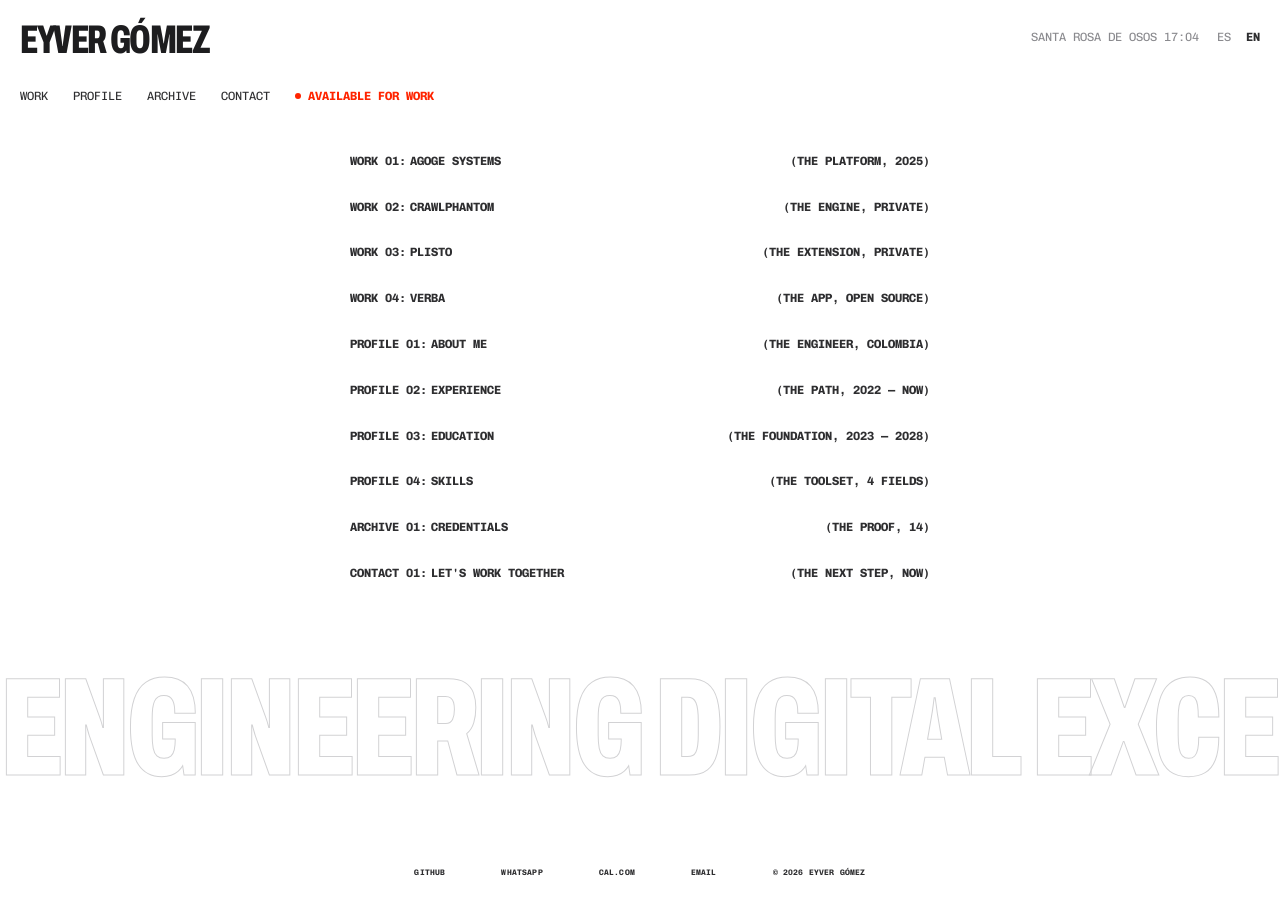
==== index.html @ 009d9a89 "Añade Verba como trabajo 04 y la app funcional en /verba/app" ====
<!doctype html>
<html lang="es">
<head>
<meta charset="utf-8">
<meta name="viewport" content="width=device-width,initial-scale=1">
<title>EYVER GÓMEZ</title>
<meta name="description" content="Eyver Gómez — Design-driven software engineer. Frontend, automation and data. Santa Rosa de Osos, Colombia.">
<meta name="theme-color" content="#ffffff">
<meta property="og:title" content="EYVER GÓMEZ">
<meta property="og:description" content="Design-driven software engineer. Frontend, automation and data.">
<meta property="og:type" content="website">
<meta property="og:url" content="https://eyverqt.netlify.app/">
<link rel="icon" href="assets/favicon.ico" sizes="any">
<link rel="icon" type="image/png" href="assets/favicon.png">
<link rel="apple-touch-icon" href="assets/apple-touch-icon.png">
<link rel="preconnect" href="https://fonts.googleapis.com">
<link rel="preconnect" href="https://fonts.gstatic.com" crossorigin>
<link href="https://fonts.googleapis.com/css2?family=Archivo:wdth,wght@62..125,800&family=Chivo+Mono:wght@400;700&display=swap" rel="stylesheet">
<style>
  :root {
    --ink: #2e2e30;
    --logo: #1d1d1f;
    --accent: #ff2400;
    --muted: #8a8a8e;
    --panel: #f5f5f5;
    --line: #e6e6e6;
    --bg: #ffffff;
    --mono: "Chivo Mono", "ABC Monument Grotesk Mono", ui-monospace, monospace;
    --display: "Archivo", "Arial Narrow", sans-serif;
  }
  * { box-sizing: border-box; margin: 0; padding: 0; }
  html { -webkit-text-size-adjust: 100%; scroll-behavior: smooth; }
  body {
    background: var(--bg);
    color: var(--ink);
    font: 400 12px/1.5 var(--mono);
    min-height: 100vh;
    display: flex;
    flex-direction: column;
    -webkit-font-smoothing: antialiased;
  }
  ::selection { background: var(--accent); color: #fff; }
  a { color: inherit; text-decoration: none; }
  button { font: inherit; color: inherit; background: none; border: 0; cursor: pointer; }
  :focus-visible { outline: 1px solid var(--accent); outline-offset: 3px; }

  /* Idioma: cada texto existe en ES y EN */
  html[lang="es"] .en, html[lang="en"] .es { display: none !important; }

  /* ---------- Cabecera ---------- */
  .header { padding: 20px 20px 0; display: flex; justify-content: space-between; align-items: flex-start; gap: 16px; }
  .logo {
    display: block;
    font-family: var(--display);
    font-stretch: 62%;
    font-variation-settings: "wdth" 62;
    font-weight: 800;
    font-size: 40px;
    line-height: .82;
    letter-spacing: -.035em;
    color: var(--logo);
    text-transform: uppercase;
    padding-top: 4px;
  }
  .meta { display: flex; gap: 18px; align-items: center; text-transform: uppercase; padding-top: 6px; }
  .meta .clock { color: var(--muted); font-variant-numeric: tabular-nums; }
  .lang button { padding: 2px 0; }
  .lang button + button { margin-left: 8px; }
  .lang button[aria-pressed="true"] { font-weight: 700; }
  .lang button[aria-pressed="false"] { color: var(--muted); }

  .nav { display: flex; flex-wrap: wrap; gap: 6px 25px; padding: 30px 20px 0; text-transform: uppercase; }
  .nav a { transition: opacity .2s; }
  .nav a:hover { opacity: .55; }
  .nav a.is-active { font-weight: 700; }
  .nav a.hot { color: var(--accent); font-weight: 700; }
  .nav a.hot::before {
    content: ""; display: inline-block; width: 6px; height: 6px; border-radius: 50%;
    background: var(--accent); margin-right: 7px; vertical-align: 1px;
    animation: pulse 2s ease-in-out infinite;
  }
  @keyframes pulse { 50% { opacity: .25; } }

  /* ---------- Filas desplegables ---------- */
  main { flex: 1; }
  .collapses { max-width: 620px; margin: 0 auto; padding: 38px 20px 24px; }
  .item { scroll-margin-top: 24px; }
  .row {
    width: 100%;
    display: flex; align-items: baseline; justify-content: space-between; gap: 16px;
    padding: 12px 0 20px;
    font-weight: 700; text-transform: uppercase; text-align: left; line-height: 1.15;
  }
  .row .title { display: flex; gap: 4px; flex-wrap: wrap; }
  .row .tag { text-align: right; flex: 1; min-width: 0; }
  .row .title, .row .tag { transition: color .2s; }
  .row:hover .title, .row[aria-expanded="true"] .title { color: var(--accent); }

  .panel { display: grid; grid-template-rows: 0fr; transition: grid-template-rows .45s cubic-bezier(.65,0,.35,1); }
  .panel > .inner { overflow: hidden; min-height: 0; }
  .item.open .panel { grid-template-rows: 1fr; }
  .body { padding: 0 0 36px; }

  .text p { margin-bottom: 16px; text-align: justify; hyphens: auto; }
  .text p:last-child { margin-bottom: 0; }
  .text strong { font-weight: 700; }

  /* Carrusel (como las series) */
  .slider { position: relative; height: 300px; background: var(--panel); border-radius: 4px; overflow: hidden; margin-bottom: 14px; }
  .track { display: flex; height: 100%; overflow-x: auto; scroll-snap-type: x mandatory; scrollbar-width: none; scroll-behavior: smooth; }
  .track::-webkit-scrollbar { display: none; }
  .slide { flex: 0 0 100%; height: 100%; scroll-snap-align: start; position: relative; display: flex; align-items: center; justify-content: center; }
  .slide img { width: 100%; height: 100%; object-fit: cover; display: block; }
  .slide.contain { background: #ececec; }
  .slide.contain img { object-fit: contain; padding: 18px 18px 44px; cursor: zoom-in; }
  .nav-btns { position: absolute; left: 50%; bottom: 6px; transform: translateX(-50%); display: flex; align-items: center; gap: 4px; z-index: 2; }
  .nav-btns button { width: 30px; height: 30px; font-size: 18px; font-family: Arial, sans-serif; display: flex; align-items: center; justify-content: center; }
  .nav-btns button:hover { opacity: .6; }
  .count { font-weight: 700; font-variant-numeric: tabular-nums; min-width: 46px; text-align: center; }

  .ghost {
    height: 100%; width: 100%; display: flex; flex-direction: column; justify-content: center; align-items: center; gap: 10px;
    font-family: var(--display); font-variation-settings: "wdth" 62; font-weight: 800;
    font-size: clamp(44px, 12vw, 76px); line-height: .85; text-transform: uppercase; letter-spacing: -.03em;
    color: transparent; -webkit-text-stroke: 1px var(--ink); text-align: center;
  }
  .ghost small { font: 700 12px var(--mono); -webkit-text-stroke: 0; color: var(--ink); letter-spacing: 0; }

  /* Datos y listas */
  .stats { display: grid; grid-template-columns: repeat(3, 1fr); border-top: 1px solid var(--line); border-bottom: 1px solid var(--line); margin: 4px 0 18px; }
  .stats div { padding: 14px 0; text-transform: uppercase; }
  .stats div + div { padding-left: 12px; border-left: 1px solid var(--line); }
  .stats b { display: block; font-family: var(--display); font-variation-settings: "wdth" 62; font-weight: 800; font-size: 44px; line-height: .9; letter-spacing: -.02em; color: var(--logo); margin-bottom: 6px; }

  .list { list-style: none; border-top: 1px solid var(--line); }
  .list li { padding: 14px 0; border-bottom: 1px solid var(--line); display: grid; grid-template-columns: 130px 1fr; gap: 4px 16px; }
  .list .when { font-weight: 700; text-transform: uppercase; }
  .list h3 { font-size: 12px; font-weight: 700; text-transform: uppercase; }
  .list .where { color: var(--muted); text-transform: uppercase; margin-bottom: 6px; }
  .list p { text-align: justify; }

  .chips { display: flex; flex-wrap: wrap; gap: 6px; margin-top: 8px; }
  .chips span { border: 1px solid var(--ink); border-radius: 2px; padding: 1px 6px; text-transform: uppercase; font-size: 11px; }

  .links { display: flex; flex-wrap: wrap; gap: 8px 22px; margin-top: 18px; text-transform: uppercase; font-weight: 700; }
  .links a { border-bottom: 1px solid currentColor; padding-bottom: 1px; transition: color .2s; }
  .links a:hover { color: var(--accent); }
  .links a.red { color: var(--accent); }

  .cert-caption { display: flex; justify-content: space-between; gap: 16px; text-transform: uppercase; min-height: 18px; }
  .cert-caption b { font-weight: 700; }
  .cert-caption span { color: var(--muted); text-align: right; }

  /* Formulario */
  form { margin-top: 22px; display: grid; border-top: 1px solid var(--ink); }
  form label { display: block; border-bottom: 1px solid var(--line); }
  form label span { position: absolute; width: 1px; height: 1px; overflow: hidden; clip: rect(0 0 0 0); }
  form input, form textarea {
    width: 100%; border: 0; background: none; color: var(--ink); font: 700 12px var(--mono);
    text-transform: uppercase; padding: 14px 0; resize: vertical; outline: none;
  }
  form textarea { min-height: 110px; text-transform: none; font-weight: 400; }
  form input::placeholder, form textarea::placeholder { color: var(--muted); text-transform: uppercase; font-weight: 700; }
  form button {
    margin-top: 16px; justify-self: start; background: var(--ink); color: #fff; font-weight: 700;
    text-transform: uppercase; padding: 11px 18px; border-radius: 2px; transition: background .2s;
  }
  form button:hover { background: var(--accent); }

  /* Cinta inferior */
  .marquee { overflow: hidden; white-space: nowrap; padding: 40px 0 0; pointer-events: none; user-select: none; }
  .marquee div { display: inline-block; animation: slide 40s linear infinite; }
  .marquee span {
    font-family: var(--display); font-variation-settings: "wdth" 62; font-weight: 800; font-size: clamp(56px, 11vw, 140px);
    line-height: .9; text-transform: uppercase; letter-spacing: -.03em; color: transparent; -webkit-text-stroke: 1px #d2d2d4; padding-right: 40px;
  }
  @keyframes slide { to { transform: translateX(-50%); } }

  .footer { display: flex; justify-content: center; flex-wrap: wrap; gap: 10px 56px; padding: 26px 20px 24px; }
  .footer a { font-size: 8px; font-weight: 700; line-height: 8px; letter-spacing: .02em; text-transform: uppercase; transition: color .2s; }
  .footer a:hover { color: var(--accent); }

  /* Visor de certificados */
  dialog { border: 0; padding: 0; background: transparent; max-width: 92vw; max-height: 90vh; margin: auto; }
  dialog::backdrop { background: rgba(255,255,255,.94); }
  dialog img { max-width: 92vw; max-height: 82vh; display: block; box-shadow: 0 20px 60px rgba(0,0,0,.15); }
  dialog .close { display: block; margin: 0 0 10px auto; font-weight: 700; text-transform: uppercase; }

  /* Visor del CV dentro de la página */
  dialog.cv { width: min(860px, 94vw); height: 90vh; max-height: none; background: var(--bg); border: 1px solid var(--line); border-radius: 4px; }
  dialog.cv[open] { display: flex; flex-direction: column; }
  .cv-bar { display: flex; justify-content: space-between; align-items: center; gap: 16px; padding: 12px 14px; text-transform: uppercase; border-bottom: 1px solid var(--line); }
  .cv-bar > span { display: flex; gap: 20px; align-items: center; font-weight: 700; }
  .cv-bar a { color: var(--accent); }
  .cv-bar .close { margin: 0; }
  dialog.cv iframe { flex: 1; width: 100%; border: 0; background: var(--panel); }

  .slide video { width: 100%; height: 100%; object-fit: cover; display: block; }
  .form-status { margin-top: 12px; text-transform: uppercase; font-weight: 700; min-height: 18px; }
  .form-status.ok { color: var(--ink); }
  .form-status.err { color: var(--accent); }
  form button[disabled] { opacity: .5; cursor: progress; }

  @media (max-width: 768px) {
    .slider { height: 232px; }
    .logo { font-size: 34px; }
    .meta .clock { display: none; }
    .nav { gap: 6px 20px; }
    .list li { grid-template-columns: 1fr; }
    .stats b { font-size: 36px; }
    .text p, .list p { text-align: left; }
  }
  @media (max-width: 420px) {
    .row { flex-direction: column; gap: 6px; }
    .row .tag { text-align: left; color: var(--muted); }
  }
  @media (prefers-reduced-motion: reduce) {
    *, *::before { animation: none !important; transition: none !important; scroll-behavior: auto !important; }
  }
</style>
</head>
<body>

<header class="header">
  <a class="logo" href="/" aria-label="Eyver Gómez">Eyver Gómez</a>
  <div class="meta">
    <span class="clock" id="clock">SANTA ROSA DE OSOS —:—</span>
    <div class="lang" role="group" aria-label="Idioma / Language">
      <button type="button" data-lang="es" aria-pressed="true">ES</button>
      <button type="button" data-lang="en" aria-pressed="false">EN</button>
    </div>
  </div>
</header>

<nav class="nav" aria-label="Principal">
  <a href="/agoge" data-group="work"><span class="es">Trabajos</span><span class="en">Work</span></a>
  <a href="/about" data-group="profile"><span class="es">Perfil</span><span class="en">Profile</span></a>
  <a href="/certificates" data-group="archive"><span class="es">Archivo</span><span class="en">Archive</span></a>
  <a href="/contact" data-group="contact"><span class="es">Contacto</span><span class="en">Contact</span></a>
  <a class="hot" href="https://cal.com/eyverqt/15min" target="_blank" rel="noopener"><span class="es">Disponible para contratos</span><span class="en">Available for work</span></a>
</nav>

<main id="main">
  <section class="collapses">

    <!-- WORK 01 -->
    <article class="item" id="agoge" data-group="work">
      <button class="row" type="button" aria-expanded="false" aria-controls="p-agoge">
        <span class="title"><span><span class="es">Trabajo</span><span class="en">Work</span> 01:</span><span>Agoge Systems</span></span>
        <span class="tag"><span class="es">(La plataforma, 2025)</span><span class="en">(The platform, 2025)</span></span>
      </button>
      <div class="panel" id="p-agoge"><div class="inner"><div class="body">
        <div class="slider"><div class="track">
          <div class="slide"><video src="assets/agoge.mp4" poster="assets/agoge-poster.jpg" muted loop playsinline preload="none" aria-label="Demo de la plataforma AGOGE"></video></div>
        </div></div>
        <div class="text">
          <p class="es"><strong>Aplicación web.</strong> Plataforma fitness de alto rendimiento. Landing page inmersiva con animaciones de scroll complejas y diseño responsivo premium.</p>
          <p class="en"><strong>Web application.</strong> High-performance fitness platform. Immersive landing page with complex scroll animations and premium responsive design.</p>
          <div class="chips"><span>React</span><span>TypeScript</span><span>Tailwind</span><span>Node.js</span></div>
        </div>
        <div class="links">
          <a class="red" href="https://agoge.fit" target="_blank" rel="noopener"><span class="es">Ver proyecto ↗</span><span class="en">View project ↗</span></a>
          <a href="https://github.com/eyverqt" target="_blank" rel="noopener"><span class="es">Repositorio ↗</span><span class="en">Repository ↗</span></a>
        </div>
      </div></div></div>
    </article>

    <!-- WORK 02 -->
    <article class="item" id="crawlphantom" data-group="work">
      <button class="row" type="button" aria-expanded="false" aria-controls="p-crawl">
        <span class="title"><span><span class="es">Trabajo</span><span class="en">Work</span> 02:</span><span>Crawlphantom</span></span>
        <span class="tag"><span class="es">(El motor, privado)</span><span class="en">(The engine, private)</span></span>
      </button>
      <div class="panel" id="p-crawl"><div class="inner"><div class="body">
        <div class="slider"><div class="ghost">Crawl<br>Phantom<small><span class="es">Repositorio privado</span><span class="en">Private repository</span></small></div></div>
        <div class="text">
          <p class="es"><strong>Automatización · Datos.</strong> Motor de web scraping sigiloso. Automatización de navegadores headless, evasión anti-detección y extracción de datos estructurados a gran escala.</p>
          <p class="en"><strong>Automation · Data.</strong> Stealth web scraping engine. Headless browser automation, anti-detection bypassing and structured data extraction at scale.</p>
          <div class="chips"><span>Python</span><span>Scrapy</span><span>Playwright</span><span>TypeScript</span></div>
        </div>
        <div class="links">
          <a href="/contact"><span class="es">Pedir una demo</span><span class="en">Request a demo</span></a>
          <a href="https://github.com/eyverqt" target="_blank" rel="noopener"><span class="es">Más en GitHub ↗</span><span class="en">More on GitHub ↗</span></a>
        </div>
      </div></div></div>
    </article>

    <!-- WORK 03 -->
    <article class="item" id="plisto" data-group="work">
      <button class="row" type="button" aria-expanded="false" aria-controls="p-plisto">
        <span class="title"><span><span class="es">Trabajo</span><span class="en">Work</span> 03:</span><span>Plisto</span></span>
        <span class="tag"><span class="es">(La extensión, privada)</span><span class="en">(The extension, private)</span></span>
      </button>
      <div class="panel" id="p-plisto"><div class="inner"><div class="body">
        <div class="slider"><div class="track">
          <div class="slide"><img src="assets/plisto-spotify.jpg" alt="Plisto llevando una playlist de Spotify a YouTube Music: 50 de 50 canciones encontradas" loading="lazy" decoding="async"></div>
          <div class="slide"><img src="assets/plisto-migrar.jpg" alt="Plisto migrando playlists de YouTube a Deezer" loading="lazy" decoding="async"></div>
          <div class="slide"><img src="assets/plisto-menu.jpg" alt="Menú de Plisto sobre la página de playlists de un canal" loading="lazy" decoding="async"></div>
          <div class="slide"><img src="assets/plisto-gestionar.jpg" alt="Plisto: mover vídeos entre playlists" loading="lazy" decoding="async"></div>
        </div></div>
        <div class="text">
          <p class="es"><strong>Extensión de Chrome · Uso personal.</strong> Exporta, importa, gestiona y migra playlists de YouTube, incluso las privadas, sin abrirlas. Lleva cada canción a Spotify, Deezer o Apple Music eligiendo el resultado más popular que de verdad coincide, y trae tus playlists de Spotify a YouTube Music sin claves ni apps externas: 200 de 200 canciones en 16 segundos.</p>
          <p class="en"><strong>Chrome extension · Personal use.</strong> Exports, imports, manages and migrates YouTube playlists, even private ones, without opening them. Moves every song to Spotify, Deezer or Apple Music by picking the most popular result that actually matches, and brings your Spotify playlists to YouTube Music with no keys or third-party apps: 200 of 200 songs in 16 seconds.</p>
          <div class="chips"><span>JavaScript</span><span>Manifest V3</span><span>YouTube Music</span><span>Spotify</span></div>
        </div>
        <div class="links">
          <a href="/contact"><span class="es">Pedir una demo</span><span class="en">Request a demo</span></a>
          <a href="https://github.com/eyverqt" target="_blank" rel="noopener"><span class="es">Más en GitHub ↗</span><span class="en">More on GitHub ↗</span></a>
        </div>
      </div></div></div>
    </article>

    <!-- WORK 04 -->
    <article class="item" id="verba" data-group="work">
      <button class="row" type="button" aria-expanded="false" aria-controls="p-verba">
        <span class="title"><span><span class="es">Trabajo</span><span class="en">Work</span> 04:</span><span>Verba</span></span>
        <span class="tag"><span class="es">(La app, código abierto)</span><span class="en">(The app, open source)</span></span>
      </button>
      <div class="panel" id="p-verba"><div class="inner"><div class="body">
        <div class="slider"><div class="track">
          <div class="slide"><img src="assets/verba-transcribir.jpg" alt="Verba transcribiendo un podcast en local: el texto aparece en vivo con su minuto" loading="lazy" decoding="async"></div>
          <div class="slide"><img src="assets/verba-preguntar.jpg" alt="Verba respondiendo una pregunta con citas al minuto exacto" loading="lazy" decoding="async"></div>
          <div class="slide"><img src="assets/verba-biblioteca.jpg" alt="Biblioteca de Verba: búsqueda en todas las transcripciones" loading="lazy" decoding="async"></div>
          <div class="slide"><img src="assets/verba-crear.jpg" alt="Verba creando capítulos para YouTube con IA local" loading="lazy" decoding="async"></div>
        </div></div>
        <div class="text">
          <p class="es"><strong>App web y de escritorio · Código abierto.</strong> Transcribe audios, vídeos, enlaces de YouTube y tu voz sin subir nada a la nube: Whisper corre en tu equipo o dentro del navegador, troceando por silencios en paralelo. Todo queda en una biblioteca donde preguntas y recibes la respuesta con el minuto exacto, y conviertes cualquier audio en capítulos para YouTube, guías, checklists o guiones de reel con IA local. Gratis, sin cuentas ni minutos contados.</p>
          <p class="en"><strong>Web and desktop app · Open source.</strong> Transcribes audio, video, YouTube links and your voice without uploading anything: Whisper runs on your machine or inside the browser, splitting on silences in parallel. Everything lands in a library where you ask questions and get answers cited to the exact minute, and turn any recording into YouTube chapters, guides, checklists or reel scripts with local AI. Free, no accounts, no minute caps.</p>
          <div class="chips"><span>Python</span><span>Whisper</span><span>WebGPU</span><span>Ollama</span><span>JavaScript</span></div>
        </div>
        <div class="links">
          <a class="red" href="verba/app/" target="_blank" rel="noopener"><span class="es">Abrir la app ↗</span><span class="en">Open the app ↗</span></a>
          <a href="https://github.com/eyverqt/verba" target="_blank" rel="noopener"><span class="es">Repositorio ↗</span><span class="en">Repository ↗</span></a>
        </div>
      </div></div></div>
    </article>

    <!-- PROFILE 01 -->
    <article class="item" id="about" data-group="profile">
      <button class="row" type="button" aria-expanded="false" aria-controls="p-about">
        <span class="title"><span><span class="es">Perfil</span><span class="en">Profile</span> 01:</span><span><span class="es">Sobre mí</span><span class="en">About me</span></span></span>
        <span class="tag"><span class="es">(El ingeniero, Colombia)</span><span class="en">(The engineer, Colombia)</span></span>
      </button>
      <div class="panel" id="p-about"><div class="inner"><div class="body">
        <div class="stats">
          <div><b>2+</b><span class="es">Años de experiencia</span><span class="en">Years of experience</span></div>
          <div><b>20+</b><span class="es">Proyectos completados</span><span class="en">Projects completed</span></div>
          <div><b>10+</b><span class="es">Clientes satisfechos</span><span class="en">Satisfied clients</span></div>
        </div>
        <div class="text">
          <p class="es"><strong>Ingeniero de software centrado en el diseño.</strong> Creo experiencias digitales que combinan estética perfecta con ingeniería robusta. Mi experiencia me ha permitido desarrollar fuertes habilidades analíticas, brindando soluciones veloces y efectivas.</p>
          <p class="en"><strong>Design-driven software engineer.</strong> I craft digital experiences that combine pixel-perfect aesthetics with robust engineering. My experience has allowed me to develop strong analytical skills, providing fast and effective solutions.</p>
          <p class="es">Soy un desarrollador frontend apasionado por combinar el diseño con la funcionalidad para crear interfaces intuitivas y bellas. Disfruto resolver problemas y busco superar las expectativas en cada proyecto, destacando la importancia de la experiencia y la identidad de marca en cada producto.</p>
          <p class="en">I am a frontend developer passionate about combining design with functionality to create intuitive and beautiful interfaces. I enjoy solving problems and seek to exceed expectations in every project, emphasizing the importance of experience and brand identity.</p>
        </div>
        <div class="links">
          <a class="es red" href="https://drive.google.com/file/d/1yqWWjbJFkSgBOEUfa4XBf3SYTyyLbjbE/preview" data-cv>Ver currículum</a>
          <a class="es" href="https://drive.google.com/uc?export=download&amp;id=1yqWWjbJFkSgBOEUfa4XBf3SYTyyLbjbE" download="Eyver-Gomez-CV-ES.pdf">Descargar CV ↓</a>
          <a class="en red" href="https://drive.google.com/file/d/1oTCl7Uw4Oi6e_rFFbzss9x4ow9QPmfLq/preview" data-cv>View resume</a>
          <a class="en" href="https://drive.google.com/uc?export=download&amp;id=1oTCl7Uw4Oi6e_rFFbzss9x4ow9QPmfLq" download="Eyver-Gomez-CV-EN.pdf">Download CV ↓</a>
        </div>
      </div></div></div>
    </article>

    <!-- PROFILE 02 -->
    <article class="item" id="experience" data-group="profile">
      <button class="row" type="button" aria-expanded="false" aria-controls="p-exp">
        <span class="title"><span><span class="es">Perfil</span><span class="en">Profile</span> 02:</span><span><span class="es">Trayectoria</span><span class="en">Experience</span></span></span>
        <span class="tag"><span class="es">(El camino, 2022 — hoy)</span><span class="en">(The path, 2022 — now)</span></span>
      </button>
      <div class="panel" id="p-exp"><div class="inner"><div class="body">
        <ul class="list">
          <li>
            <span class="when">2025 — <span class="es">Presente</span><span class="en">Present</span></span>
            <div>
              <h3><span class="es">Especialista en Front-End &amp; Automatización</span><span class="en">Front-End &amp; Automation Specialist</span></h3>
              <div class="where">Freelancer.com</div>
              <p class="es">Desarrollo web basado en datos con scripts de scraping personalizados. Automatización de flujos con LLMs y chatbots inteligentes. Consultoría técnica en estrategias de modernización digital.</p>
              <p class="en">Data-driven web development with custom scraping scripts. AI &amp; workflow automation embedding LLMs and smart chatbots. Technical consulting for digital modernization strategies.</p>
            </div>
          </li>
          <li>
            <span class="when">2023 — 2024</span>
            <div>
              <h3><span class="es">Especialista en Operaciones Industriales</span><span class="en">Industrial Operations Specialist</span></h3>
              <div class="where">Setas Colombianas S.A.</div>
              <p class="es">Optimización de operaciones de llenado de sustrato mediante monitoreo y ajuste fino de maquinaria industrial. Mejora de flujos de producción aplicando estándares rigurosos de control de calidad.</p>
              <p class="en">Streamlined substrate filling operations by monitoring and fine-tuning industrial machinery. Optimized production workflows enforcing rigorous quality control standards.</p>
            </div>
          </li>
          <li>
            <span class="when">2022 — 2023</span>
            <div>
              <h3><span class="es">Coach &amp; Desarrollador Web</span><span class="en">Coach &amp; Web Developer</span></h3>
              <div class="where">Agoge Systems</div>
              <p class="es">Diseño y desarrollo de plataforma fitness con interfaz inmersiva, animaciones de scroll complejas y diseño responsivo premium. Entrenamiento de clientes optimizando Core Web Vitals e infraestructura AWS.</p>
              <p class="en">Designed and developed the fitness platform with immersive UI, complex scroll animations and premium responsive design. Coached clients while optimizing Core Web Vitals and AWS infrastructure.</p>
            </div>
          </li>
        </ul>
      </div></div></div>
    </article>

    <!-- PROFILE 03 -->
    <article class="item" id="education" data-group="profile">
      <button class="row" type="button" aria-expanded="false" aria-controls="p-edu">
        <span class="title"><span><span class="es">Perfil</span><span class="en">Profile</span> 03:</span><span><span class="es">Formación</span><span class="en">Education</span></span></span>
        <span class="tag"><span class="es">(La base, 2023 — 2028)</span><span class="en">(The foundation, 2023 — 2028)</span></span>
      </button>
      <div class="panel" id="p-edu"><div class="inner"><div class="body">
        <ul class="list">
          <li>
            <span class="when">2023 — 2028</span>
            <div>
              <h3><span class="es">Administración de Empresas (BBA)</span><span class="en">Bachelor of Business Administration (BBA)</span></h3>
              <div class="where">Católica del Norte Fundación Universitaria</div>
              <p class="es">Enfoque en finanzas, estrategias de inversión y toma de decisiones basadas en datos.</p>
              <p class="en">Focus on finance, investment strategies and data-driven decision making.</p>
            </div>
          </li>
          <li>
            <span class="when">2025</span>
            <div>
              <h3><span class="es">Fundamentos de Ciberseguridad</span><span class="en">Cybersecurity Fundamentals</span></h3>
              <div class="where">Palo Alto Networks Cybersecurity Academy</div>
              <p class="es">Defensa de redes, protección de entornos digitales y principios de seguridad.</p>
              <p class="en">Network defense, digital environment protection and security principles.</p>
            </div>
          </li>
        </ul>
      </div></div></div>
    </article>

    <!-- PROFILE 04 -->
    <article class="item" id="skills" data-group="profile">
      <button class="row" type="button" aria-expanded="false" aria-controls="p-skills">
        <span class="title"><span><span class="es">Perfil</span><span class="en">Profile</span> 04:</span><span><span class="es">Habilidades</span><span class="en">Skills</span></span></span>
        <span class="tag"><span class="es">(Las herramientas, 4 áreas)</span><span class="en">(The toolset, 4 fields)</span></span>
      </button>
      <div class="panel" id="p-skills"><div class="inner"><div class="body">
        <ul class="list">
          <li><span class="when">Frontend</span><div><h3><span class="es">Arquitectura Frontend</span><span class="en">Frontend Architecture</span></h3><div class="chips"><span>React 19</span><span>Next.js 15</span><span>TypeScript</span><span>Tailwind CSS</span><span>GSAP</span><span>Framer Motion</span></div></div></li>
          <li><span class="when">Backend</span><div><h3><span class="es">Backend y Sistemas</span><span class="en">Backend &amp; Systems</span></h3><div class="chips"><span>Node.js</span><span>PHP 8</span><span>MySQL</span><span>PostgreSQL</span><span>REST APIs</span><span>Git/GitHub</span></div></div></li>
          <li><span class="when"><span class="es">Negocios</span><span class="en">Business</span></span><div><h3><span class="es">Estrategia de Negocios</span><span class="en">Business Strategy</span></h3><div class="chips"><span class="es">Análisis financiero</span><span class="en">Financial analysis</span><span class="es">Gestión de proyectos</span><span class="en">Project management</span><span>Power BI</span><span>SAP ERP</span><span class="es">Gestión de riesgos</span><span class="en">Risk management</span></div></div></li>
          <li><span class="when"><span class="es">Seguridad</span><span class="en">Security</span></span><div><h3><span class="es">Ciberseguridad</span><span class="en">Cybersecurity</span></h3><div class="chips"><span class="es">Defensa de redes</span><span class="en">Network defense</span><span class="es">Prevención de amenazas</span><span class="en">Threat prevention</span><span class="es">Seguridad de la información</span><span class="en">Information security</span><span>Palo Alto Tech</span></div></div></li>
        </ul>
      </div></div></div>
    </article>

    <!-- ARCHIVE 01 -->
    <article class="item" id="certificates" data-group="archive">
      <button class="row" type="button" aria-expanded="false" aria-controls="p-certs">
        <span class="title"><span><span class="es">Archivo</span><span class="en">Archive</span> 01:</span><span><span class="es">Credenciales</span><span class="en">Credentials</span></span></span>
        <span class="tag"><span class="es">(La prueba, 14)</span><span class="en">(The proof, 14)</span></span>
      </button>
      <div class="panel" id="p-certs"><div class="inner"><div class="body">
        <div class="slider" data-captions><div class="track" id="cert-track"></div></div>
        <div class="cert-caption" aria-live="polite"><b id="cert-title"></b><span id="cert-issuer"></span></div>
        <div class="text" style="margin-top:16px">
          <p class="es">Avales académicos y técnicos que respaldan mi experiencia en ingeniería, ciberseguridad y desarrollo. Toca un certificado para verlo completo.</p>
          <p class="en">Academic and technical credentials backing my experience in engineering, cybersecurity and development. Tap a certificate to view it in full.</p>
        </div>
      </div></div></div>
    </article>

    <!-- CONTACT 01 -->
    <article class="item" id="contact" data-group="contact">
      <button class="row" type="button" aria-expanded="false" aria-controls="p-contact">
        <span class="title"><span><span class="es">Contacto</span><span class="en">Contact</span> 01:</span><span><span class="es">Trabajemos juntos</span><span class="en">Let's work together</span></span></span>
        <span class="tag"><span class="es">(El siguiente paso, hoy)</span><span class="en">(The next step, now)</span></span>
      </button>
      <div class="panel" id="p-contact"><div class="inner"><div class="body">
        <div class="text">
          <p class="es">Basado en Santa Rosa de Osos, Colombia. Ingeniería de primer nivel para marcas con visión mundial.</p>
          <p class="en">Based in Santa Rosa de Osos, Colombia. World-class engineering for brands with global vision.</p>
        </div>
        <div class="links">
          <a href="mailto:eyverqt@gmail.com">eyverqt@gmail.com</a>
          <a class="red" href="https://wa.me/573127115299" target="_blank" rel="noopener">WhatsApp ↗</a>
          <a href="https://cal.com/eyverqt/15min" target="_blank" rel="noopener"><span class="es">Agendar llamada ↗</span><span class="en">Book a call ↗</span></a>
        </div>
        <form id="contact-form" action="https://formspree.io/f/myeeeyoe" method="POST">
          <label><span>Proyecto</span><input name="project" required data-ph-es="Nombre de tu proyecto" data-ph-en="Your project name"></label>
          <label><span>Email</span><input name="email" type="email" required data-ph-es="Tu correo electrónico" data-ph-en="Your email"></label>
          <label><span>Mensaje</span><textarea name="message" required data-ph-es="Cuéntame los detalles técnicos..." data-ph-en="Tell me the technical details..."></textarea></label>
          <button type="submit"><span class="es">Enviar mensaje</span><span class="en">Send message</span></button>
          <p class="form-status" id="form-status" role="status" aria-live="polite"></p>
        </form>
      </div></div></div>
    </article>

  </section>

  <div class="marquee" aria-hidden="true"><div>
    <span>Engineering digital excellence</span><span>Engineering digital excellence</span>
  </div></div>
</main>

<footer class="footer">
  <a href="https://github.com/eyverqt" target="_blank" rel="noopener">GitHub</a>
  <a href="https://wa.me/573127115299" target="_blank" rel="noopener">WhatsApp</a>
  <a href="https://cal.com/eyverqt/15min" target="_blank" rel="noopener">Cal.com</a>
  <a href="mailto:eyverqt@gmail.com">Email</a>
  <a href="/">© 2026 Eyver Gómez</a>
</footer>

<dialog id="viewer">
  <button class="close" type="button"><span class="es">Cerrar ✕</span><span class="en">Close ✕</span></button>
  <img alt="">
</dialog>

<dialog id="cv-viewer" class="cv">
  <div class="cv-bar">
    <b><span class="es">Currículum</span><span class="en">Resume</span></b>
    <span>
      <a id="cv-download" href="#" download><span class="es">Descargar ↓</span><span class="en">Download ↓</span></a>
      <button class="close" type="button"><span class="es">Cerrar ✕</span><span class="en">Close ✕</span></button>
    </span>
  </div>
  <iframe title="CV" src="about:blank" allow="autoplay"></iframe>
</dialog>

<script>
(() => {
  const html = document.documentElement;

  /* ---------- Idioma ---------- */
  const store = {
    get(k) { try { return localStorage.getItem(k); } catch { return null; } },
    set(k, v) { try { localStorage.setItem(k, v); } catch {} }
  };
  const setLang = (lang) => {
    html.lang = lang;
    document.querySelectorAll('.lang button').forEach(b => b.setAttribute('aria-pressed', String(b.dataset.lang === lang)));
    document.querySelectorAll('[data-ph-es]').forEach(el => el.placeholder = el.dataset[lang === 'es' ? 'phEs' : 'phEn']);
    store.set('lang', lang);
    renderCaption();
  };
  document.querySelectorAll('.lang button').forEach(b => b.addEventListener('click', () => setLang(b.dataset.lang)));

  /* ---------- Reloj de Colombia ---------- */
  const clock = document.getElementById('clock');
  const tick = () => {
    const t = new Intl.DateTimeFormat('es-CO', { hour: '2-digit', minute: '2-digit', hour12: false, timeZone: 'America/Bogota' }).format(new Date());
    clock.textContent = 'SANTA ROSA DE OSOS ' + t;
  };
  tick(); setInterval(tick, 20000);

  /* ---------- Filas desplegables (una abierta a la vez) ---------- */
  const items = [...document.querySelectorAll('.item')];
  const navLinks = [...document.querySelectorAll('.nav a[data-group]')];
  const toggle = (item, { scroll = false } = {}) => {
    const willOpen = !item.classList.contains('open');
    items.forEach(it => {
      const on = it === item && willOpen;
      it.classList.toggle('open', on);
      it.querySelector('.row').setAttribute('aria-expanded', String(on));
      it.querySelectorAll('video').forEach(v => { if (on) v.play().catch(() => {}); else v.pause(); });
    });
    navLinks.forEach(a => a.classList.toggle('is-active', willOpen && a.dataset.group === item.dataset.group));
    setRoute(willOpen ? item.id : '');
    if (willOpen && scroll) setTimeout(() => item.scrollIntoView({ behavior: 'smooth', block: 'start' }), 60);
  };
  items.forEach(it => it.querySelector('.row').addEventListener('click', () => toggle(it)));

  // URL limpia: eyverqt.netlify.app/plisto (sin #). Abierto como archivo local no se toca la URL.
  const setRoute = (id) => {
    if (location.protocol === 'file:') return;
    history.replaceState(null, '', '/' + id);
  };
  const routeId = () => location.protocol === 'file:' ? '' : decodeURIComponent(location.pathname.replace(/^\/+|\/+$/g, ''));

  const openById = (id) => {
    const it = document.getElementById(id);
    if (it && it.classList.contains('item') && !it.classList.contains('open')) toggle(it, { scroll: true });
  };
  document.querySelectorAll('a[href^="/"]').forEach(a => a.addEventListener('click', (e) => {
    const id = a.getAttribute('href').slice(1);
    e.preventDefault();
    if (id) return openById(id);
    // «/»: cierra lo abierto y vuelve arriba
    const open = items.find(it => it.classList.contains('open'));
    if (open) toggle(open);
    setRoute('');
    window.scrollTo({ top: 0, behavior: 'smooth' });
  }));

  /* ---------- Certificados ---------- */
  const certs = [
    ['cert1_aws_ai', 'AWS AI Practitioner', 'AWS AI Practitioner', 'AWS'],
    ['cert3_palo_alto_foundation', 'Fundamentos de Ciberseguridad', 'Cybersecurity Foundation', 'Palo Alto Networks'],
    ['cert13_cyber_palo_alto', 'Elementos de Ciberseguridad', 'Cybersecurity Elements', 'Palo Alto Networks'],
    ['cert2_python_santander', 'Python Básico', 'Basic Python', 'Santander'],
    ['cert5_ing_informatica', 'Ingeniería Informática', 'Computer Engineering', 'FUCN'],
    ['cert4_ingles_fucn', 'Inglés B1', 'English B1', 'FUCN'],
    ['cert14_seguridad_sena', 'Controles y Seguridad', 'Controls & Security', 'SENA'],
    ['cert6_adm_financiera', 'Administración Financiera', 'Financial Administration', 'FUCN'],
    ['cert9_tecnico_adm_fucn', 'Procesos Administrativos', 'Administrative Processes', 'FUCN'],
    ['cert10_rrhh_sena', 'Recursos Humanos', 'Human Resources', 'SENA'],
    ['cert7_laboral_setas', 'Certificado Laboral', 'Employment Certificate', 'Setas Colombianas'],
    ['cert8_bachiller_coltem', 'Bachiller Comercial', 'Commercial High School Diploma', 'COLTEM'],
    ['cert11_biomecanica_enfaf', 'Biomecánica', 'Biomechanics', 'ENFAF'],
    ['cert12_nutricion_icen', 'Nutrición Deportiva', 'Sports Nutrition', 'ICEN']
  ];
  const certTrack = document.getElementById('cert-track');
  certTrack.innerHTML = certs.map(([f, , en]) =>
    `<div class="slide contain"><img src="assets/certs/${f}.png" alt="${en}" loading="lazy" decoding="async"></div>`).join('');
  let certIndex = 0;
  function renderCaption() {
    const c = certs[certIndex];
    document.getElementById('cert-title').textContent = html.lang === 'es' ? c[1] : c[2];
    document.getElementById('cert-issuer').textContent = c[3];
  }

  /* ---------- Carruseles ---------- */
  document.querySelectorAll('.slider').forEach(slider => {
    const track = slider.querySelector('.track');
    if (!track || track.children.length < 2) return;
    const slides = track.children;
    const pad = n => String(n).padStart(2, '0');
    const nav = document.createElement('div');
    nav.className = 'nav-btns';
    nav.innerHTML = '<button type="button" aria-label="Anterior">‹</button><span class="count"></span><button type="button" aria-label="Siguiente">›</button>';
    slider.appendChild(nav);
    const count = nav.querySelector('.count');
    const current = () => Math.round(track.scrollLeft / track.clientWidth);
    const go = i => track.scrollTo({ left: ((i + slides.length) % slides.length) * track.clientWidth });
    const update = () => {
      const i = current();
      count.textContent = `${pad(i + 1)}/${pad(slides.length)}`;
      if (slider.hasAttribute('data-captions')) { certIndex = i; renderCaption(); }
    };
    nav.children[0].addEventListener('click', () => go(current() - 1));
    nav.children[2].addEventListener('click', () => go(current() + 1));
    track.addEventListener('scroll', () => requestAnimationFrame(update), { passive: true });
    slider.tabIndex = 0;
    slider.addEventListener('keydown', e => {
      if (e.key === 'ArrowRight') go(current() + 1);
      if (e.key === 'ArrowLeft') go(current() - 1);
    });
    update();
  });

  /* ---------- Visor ---------- */
  const viewer = document.getElementById('viewer');
  certTrack.addEventListener('click', e => {
    const img = e.target.closest('img');
    if (!img || !viewer.showModal) return;
    viewer.querySelector('img').src = img.src;
    viewer.querySelector('img').alt = img.alt;
    viewer.showModal();
  });
  viewer.addEventListener('click', e => { if (e.target === viewer || e.target.closest('.close')) viewer.close(); });

  /* ---------- CV: vista previa dentro de la página ---------- */
  const cvViewer = document.getElementById('cv-viewer');
  const cvFrame = cvViewer.querySelector('iframe');
  document.querySelectorAll('a[data-cv]').forEach(a => a.addEventListener('click', e => {
    if (!cvViewer.showModal) return;
    e.preventDefault();
    const id = a.href.match(/\/d\/([^/]+)/)[1];
    cvFrame.src = a.href;
    const dl = document.getElementById('cv-download');
    dl.href = `https://drive.google.com/uc?export=download&id=${id}`;
    dl.setAttribute('download', `Eyver-Gomez-CV-${html.lang.toUpperCase()}.pdf`);
    cvViewer.showModal();
  }));
  cvViewer.addEventListener('click', e => { if (e.target === cvViewer || e.target.closest('.close')) cvViewer.close(); });
  cvViewer.addEventListener('close', () => { cvFrame.src = 'about:blank'; });

  /* ---------- Formulario: envío a Formspree sin salir de la página ---------- */
  const form = document.getElementById('contact-form');
  const status = document.getElementById('form-status');
  const msg = {
    es: { sending: 'Enviando...', ok: '¡Mensaje recibido! Me pondré en contacto contigo a la brevedad.', err: 'No se pudo enviar. Escríbeme a eyverqt@gmail.com' },
    en: { sending: 'Sending...', ok: 'Message received! I will get back to you shortly.', err: 'Could not send. Write to eyverqt@gmail.com' }
  };
  form.addEventListener('submit', async e => {
    e.preventDefault();
    const t = msg[html.lang] || msg.en;
    const data = new FormData(form);
    data.append('_subject', `${html.lang === 'es' ? 'Proyecto' : 'Project'}: ${data.get('project')}`);
    const button = form.querySelector('button');
    button.disabled = true;
    status.className = 'form-status';
    status.textContent = t.sending;
    try {
      const res = await fetch(form.action, { method: 'POST', body: data, headers: { Accept: 'application/json' } });
      if (!res.ok) throw new Error(res.status);
      form.reset();
      status.className = 'form-status ok';
      status.textContent = t.ok;
    } catch {
      status.className = 'form-status err';
      status.textContent = t.err;
    } finally {
      button.disabled = false;
    }
  });

  /* ---------- Inicio ---------- */
  const saved = store.get('lang');
  setLang(saved || ((navigator.language || 'es').toLowerCase().startsWith('es') ? 'es' : 'en'));
  // Enlaces antiguos con # (eyverqt.netlify.app/#plisto) pasan a la ruta limpia
  const start = location.hash ? location.hash.slice(1) : routeId();
  if (start) { openById(start); if (location.hash) setRoute(document.getElementById(start)?.classList.contains('item') ? start : ''); }
})();
</script>
</body>
</html>
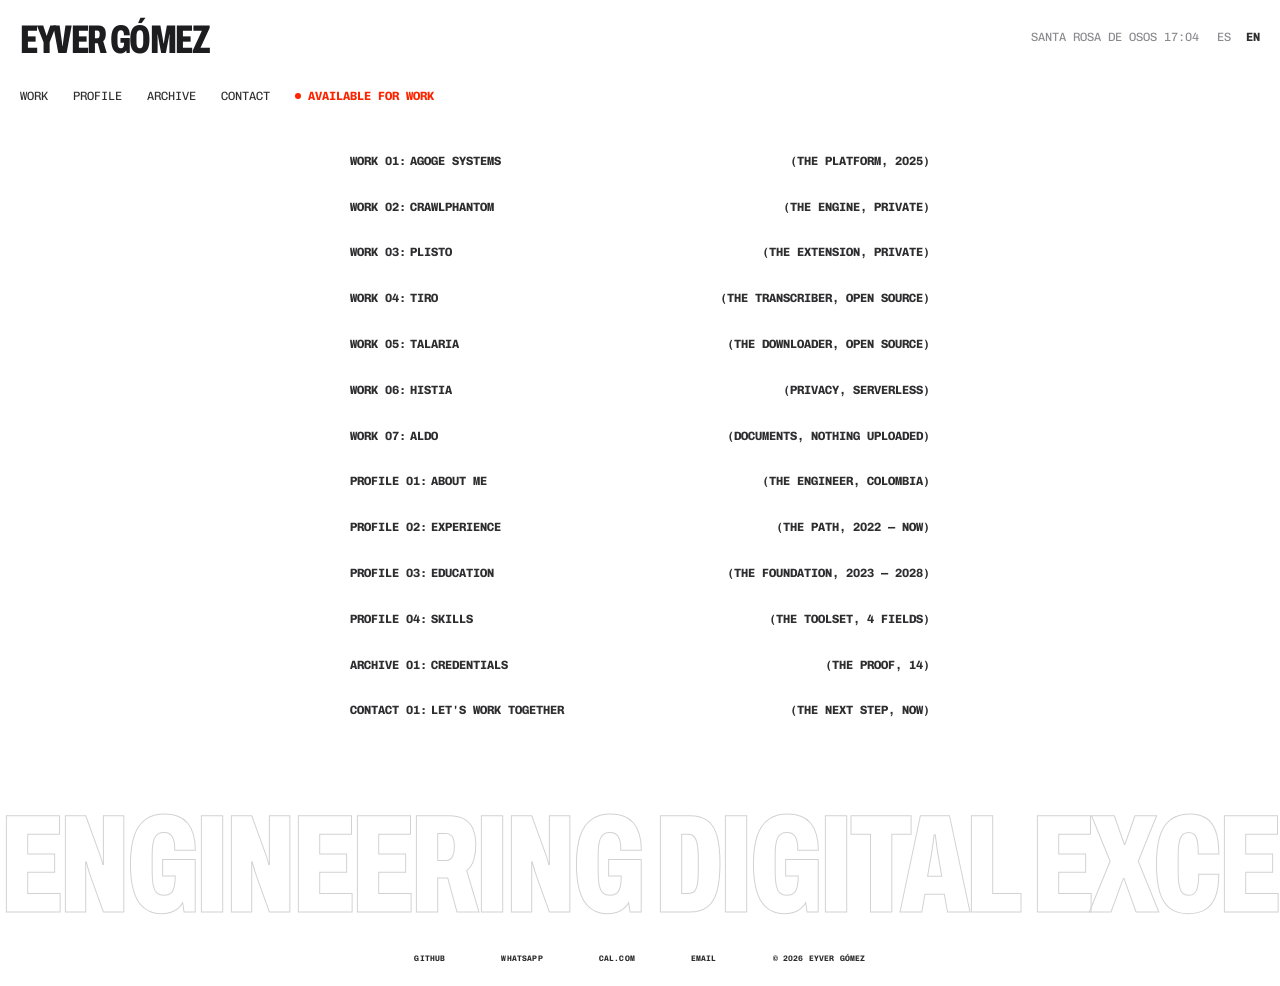
==== commit 1c328f55: "Trabajos 04-07: Tiro, Talaria, Histia y Aldo Verba pasa a llamarse Tiro: la app web vive en /tiro/ap" ====
--- a/index.html
+++ b/index.html
@@ -311,26 +311,96 @@
     </article>
 
     <!-- WORK 04 -->
-    <article class="item" id="verba" data-group="work">
-      <button class="row" type="button" aria-expanded="false" aria-controls="p-verba">
-        <span class="title"><span><span class="es">Trabajo</span><span class="en">Work</span> 04:</span><span>Verba</span></span>
-        <span class="tag"><span class="es">(La app, código abierto)</span><span class="en">(The app, open source)</span></span>
-      </button>
-      <div class="panel" id="p-verba"><div class="inner"><div class="body">
+    <article class="item" id="tiro" data-group="work">
+      <button class="row" type="button" aria-expanded="false" aria-controls="p-tiro">
+        <span class="title"><span><span class="es">Trabajo</span><span class="en">Work</span> 04:</span><span>Tiro</span></span>
+        <span class="tag"><span class="es">(El transcriptor, código abierto)</span><span class="en">(The transcriber, open source)</span></span>
+      </button>
+      <div class="panel" id="p-tiro"><div class="inner"><div class="body">
         <div class="slider"><div class="track">
-          <div class="slide"><img src="assets/verba-transcribir.jpg" alt="Verba transcribiendo un podcast en local: el texto aparece en vivo con su minuto" loading="lazy" decoding="async"></div>
-          <div class="slide"><img src="assets/verba-preguntar.jpg" alt="Verba respondiendo una pregunta con citas al minuto exacto" loading="lazy" decoding="async"></div>
-          <div class="slide"><img src="assets/verba-biblioteca.jpg" alt="Biblioteca de Verba: búsqueda en todas las transcripciones" loading="lazy" decoding="async"></div>
-          <div class="slide"><img src="assets/verba-crear.jpg" alt="Verba creando capítulos para YouTube con IA local" loading="lazy" decoding="async"></div>
+          <div class="slide"><img src="assets/tiro-transcribir.jpg" alt="Tiro transcribiendo un podcast en local, con el minuto de cada frase" loading="lazy" decoding="async"></div>
+          <div class="slide"><img src="assets/tiro-preguntar.jpg" alt="Tiro respondiendo una pregunta con citas al minuto exacto" loading="lazy" decoding="async"></div>
+          <div class="slide"><img src="assets/tiro-biblioteca.jpg" alt="Biblioteca de Tiro: búsqueda en todas las transcripciones" loading="lazy" decoding="async"></div>
+          <div class="slide"><img src="assets/tiro-crear.jpg" alt="Tiro creando capítulos para YouTube con IA local" loading="lazy" decoding="async"></div>
         </div></div>
         <div class="text">
-          <p class="es"><strong>App web y de escritorio · Código abierto.</strong> Transcribe audios, vídeos, enlaces de YouTube y tu voz sin subir nada a la nube: Whisper corre en tu equipo o dentro del navegador, troceando por silencios en paralelo. Todo queda en una biblioteca donde preguntas y recibes la respuesta con el minuto exacto, y conviertes cualquier audio en capítulos para YouTube, guías, checklists o guiones de reel con IA local. Gratis, sin cuentas ni minutos contados.</p>
-          <p class="en"><strong>Web and desktop app · Open source.</strong> Transcribes audio, video, YouTube links and your voice without uploading anything: Whisper runs on your machine or inside the browser, splitting on silences in parallel. Everything lands in a library where you ask questions and get answers cited to the exact minute, and turn any recording into YouTube chapters, guides, checklists or reel scripts with local AI. Free, no accounts, no minute caps.</p>
+          <p class="es"><strong>App web y de escritorio · Código abierto.</strong> Por Tirón, el secretario de Cicerón que creó una de las primeras taquigrafías. Transcribe audios, vídeos, enlaces de YouTube y tu voz sin subir nada: Whisper corre en tu equipo o dentro del navegador. Pregunta a tus audios con citas al minuto exacto y conviértelos en capítulos, guías o guiones de reel con IA local.</p>
+          <p class="en"><strong>Web and desktop app · Open source.</strong> Named after Tiro, Cicero's secretary, who created one of the first shorthand systems. Transcribes audio, video, YouTube links and your voice without uploading anything: Whisper runs on your machine or in the browser. Ask your recordings questions with minute-exact citations and turn them into chapters, guides or reel scripts with local AI.</p>
           <div class="chips"><span>Python</span><span>Whisper</span><span>WebGPU</span><span>Ollama</span><span>JavaScript</span></div>
         </div>
         <div class="links">
-          <a class="red" href="verba/app/" target="_blank" rel="noopener"><span class="es">Abrir la app ↗</span><span class="en">Open the app ↗</span></a>
-          <a href="https://github.com/eyverqt/verba" target="_blank" rel="noopener"><span class="es">Repositorio ↗</span><span class="en">Repository ↗</span></a>
+          <a class="red" href="tiro/app/" target="_blank" rel="noopener"><span class="es">Abrir la app ↗</span><span class="en">Open the app ↗</span></a>
+          <a href="https://github.com/eyverqt/tiro" target="_blank" rel="noopener"><span class="es">Repositorio ↗</span><span class="en">Repository ↗</span></a>
+        </div>
+      </div></div></div>
+    </article>
+
+    <!-- WORK 05 -->
+    <article class="item" id="talaria" data-group="work">
+      <button class="row" type="button" aria-expanded="false" aria-controls="p-talaria">
+        <span class="title"><span><span class="es">Trabajo</span><span class="en">Work</span> 05:</span><span>Talaria</span></span>
+        <span class="tag"><span class="es">(El descargador, código abierto)</span><span class="en">(The downloader, open source)</span></span>
+      </button>
+      <div class="panel" id="p-talaria"><div class="inner"><div class="body">
+        <div class="slider"><div class="track">
+          <div class="slide"><img src="assets/talaria-descargar.jpg" alt="Talaria bajando varios vídeos a la vez, cada uno con su progreso" loading="lazy" decoding="async"></div>
+          <div class="slide"><img src="assets/talaria-historial.jpg" alt="Historial de Talaria con lo descargado" loading="lazy" decoding="async"></div>
+        </div></div>
+        <div class="text">
+          <p class="es"><strong>App de escritorio · Código abierto.</strong> Por las sandalias aladas de Hermes. Descarga vídeo y audio de más de mil sitios sin cuentas ni anuncios: solo necesita Node. Cola con límite para que una playlist grande no tumbe el equipo, se repara sola cuando un sitio cambia, no repite lo descargado e incluye extensión de Chrome propia.</p>
+          <p class="en"><strong>Desktop app · Open source.</strong> Named after the winged sandals of Hermes. Downloads video and audio from over a thousand sites with no accounts or ads: it only needs Node. A capped queue keeps big playlists from overloading your machine, it repairs itself when a site changes, never repeats a download and ships its own Chrome extension.</p>
+          <div class="chips"><span>Node.js</span><span>yt-dlp</span><span>FFmpeg</span><span>Chrome Extension</span></div>
+        </div>
+        <div class="links">
+          <a class="red" href="https://github.com/eyverqt/talaria" target="_blank" rel="noopener"><span class="es">Instalar y repositorio ↗</span><span class="en">Install and repository ↗</span></a>
+        </div>
+      </div></div></div>
+    </article>
+
+    <!-- WORK 06 -->
+    <article class="item" id="histia" data-group="work">
+      <button class="row" type="button" aria-expanded="false" aria-controls="p-histia">
+        <span class="title"><span><span class="es">Trabajo</span><span class="en">Work</span> 06:</span><span>Histia</span></span>
+        <span class="tag"><span class="es">(La privacidad, sin servidor)</span><span class="en">(Privacy, serverless)</span></span>
+      </button>
+      <div class="panel" id="p-histia"><div class="inner"><div class="body">
+        <div class="slider"><div class="track">
+          <div class="slide"><img src="assets/histia-ocultar.jpg" alt="Histia con un mensaje cifrado escondido dentro de una imagen" loading="lazy" decoding="async"></div>
+          <div class="slide"><img src="assets/histia-nota.jpg" alt="Nota cifrada convertida en un enlace" loading="lazy" decoding="async"></div>
+          <div class="slide"><img src="assets/histia-boveda.jpg" alt="Informe de una bóveda de ejemplo con contraseñas filtradas" loading="lazy" decoding="async"></div>
+        </div></div>
+        <div class="text">
+          <p class="es"><strong>App web · Código abierto.</strong> Por Histieo, que tatuó un mensaje en la cabeza rapada de un esclavo y esperó a que le creciera el pelo. Oculta archivos en imágenes y audio con AES-256, comparte notas cifradas dentro del propio enlace y limpia bóvedas de Bitwarden. Todo dentro del navegador, sin cuenta y también sin conexión.</p>
+          <p class="en"><strong>Web app · Open source.</strong> Named after Histiaeus, who tattooed a message on a slave's shaved head and waited for the hair to grow back. Hides files in images and audio with AES-256, shares encrypted notes inside the link itself and cleans Bitwarden vaults. All in your browser, with no account, even offline.</p>
+          <div class="chips"><span>JavaScript</span><span>WebCrypto</span><span>AES-256</span><span>PWA</span></div>
+        </div>
+        <div class="links">
+          <a class="red" href="https://eyverqt.github.io/histia/" target="_blank" rel="noopener"><span class="es">Abrir la app ↗</span><span class="en">Open the app ↗</span></a>
+          <a href="https://github.com/eyverqt/histia" target="_blank" rel="noopener"><span class="es">Repositorio ↗</span><span class="en">Repository ↗</span></a>
+        </div>
+      </div></div></div>
+    </article>
+
+    <!-- WORK 07 -->
+    <article class="item" id="aldo" data-group="work">
+      <button class="row" type="button" aria-expanded="false" aria-controls="p-aldo">
+        <span class="title"><span><span class="es">Trabajo</span><span class="en">Work</span> 07:</span><span>Aldo</span></span>
+        <span class="tag"><span class="es">(Los documentos, sin subir nada)</span><span class="en">(Documents, nothing uploaded)</span></span>
+      </button>
+      <div class="panel" id="p-aldo"><div class="inner"><div class="body">
+        <div class="slider"><div class="track">
+          <div class="slide"><img src="assets/aldo-pdf.jpg" alt="Aldo con sus herramientas de PDF" loading="lazy" decoding="async"></div>
+          <div class="slide"><img src="assets/aldo-cv.jpg" alt="CV con datos de ejemplo y su vista previa" loading="lazy" decoding="async"></div>
+          <div class="slide"><img src="assets/aldo-diapos.jpg" alt="Guion convertido en presentación" loading="lazy" decoding="async"></div>
+        </div></div>
+        <div class="text">
+          <p class="es"><strong>App web · Código abierto.</strong> Por Aldo Manuzio, el impresor veneciano que popularizó la cursiva y los libros de bolsillo. Une, divide y edita PDF, crea un CV que leen los filtros ATS y pasa un guion a PPTX editable. Tus archivos no salen del navegador: sin cuenta, sin topes diarios y también sin conexión.</p>
+          <p class="en"><strong>Web app · Open source.</strong> Named after Aldus Manutius, the Venetian printer who popularized italics and pocket books. Merges, splits and edits PDFs, builds a résumé that ATS filters can read and turns an outline into an editable PPTX. Your files never leave the browser: no account, no daily limits, even offline.</p>
+          <div class="chips"><span>JavaScript</span><span>pdf-lib</span><span>PptxGenJS</span><span>PWA</span></div>
+        </div>
+        <div class="links">
+          <a class="red" href="https://eyverqt.github.io/aldo/" target="_blank" rel="noopener"><span class="es">Abrir la app ↗</span><span class="en">Open the app ↗</span></a>
+          <a href="https://github.com/eyverqt/aldo" target="_blank" rel="noopener"><span class="es">Repositorio ↗</span><span class="en">Repository ↗</span></a>
         </div>
       </div></div></div>
     </article>
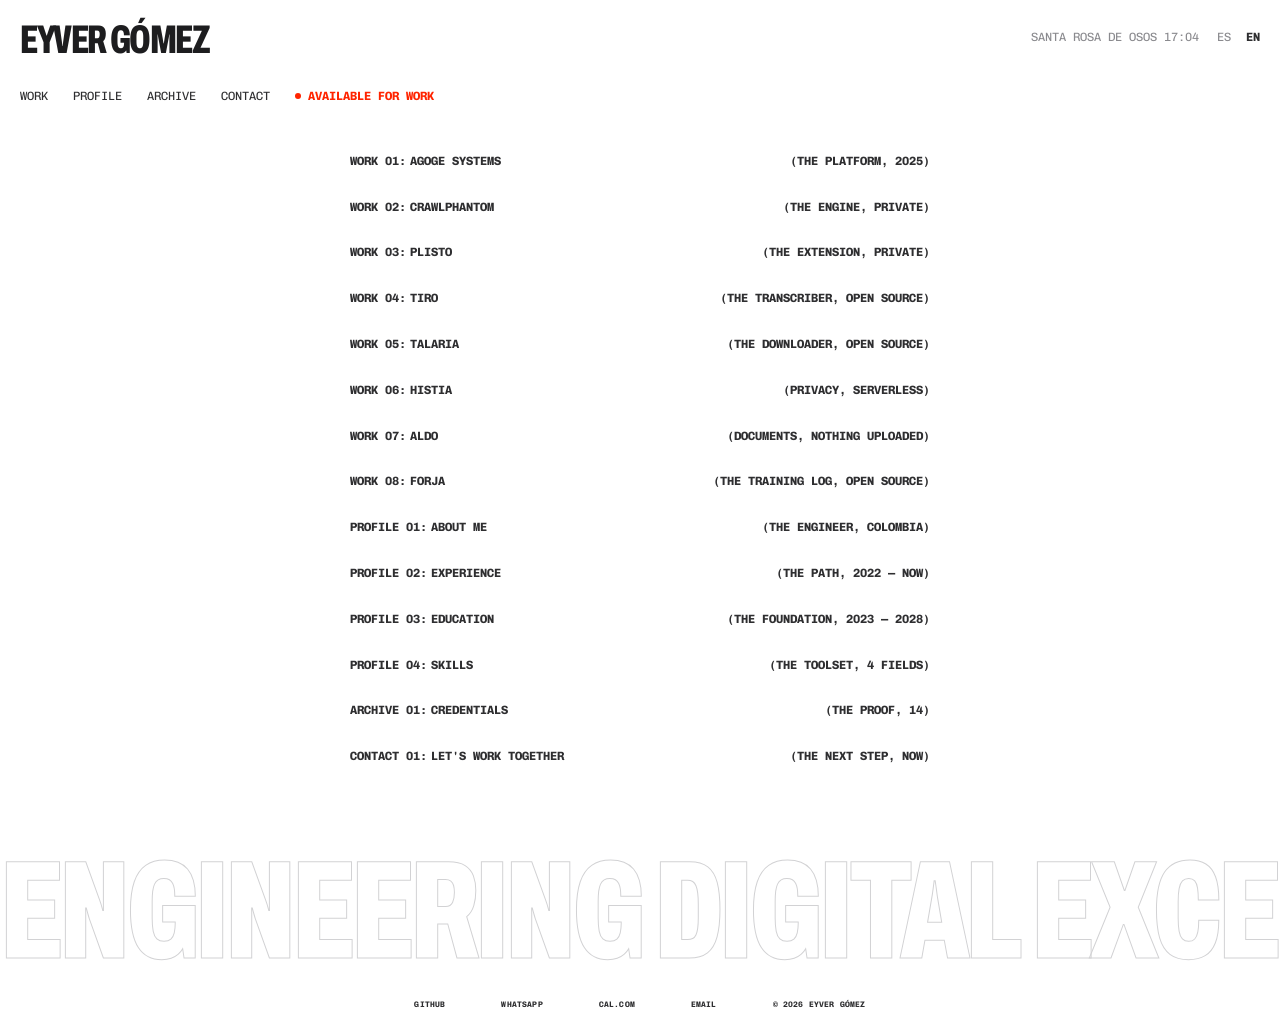
==== commit e15be700: "Añade Forja como trabajo 08: entrenos y nutrición sincronizados" ====
--- a/index.html
+++ b/index.html
@@ -401,6 +401,30 @@
         <div class="links">
           <a class="red" href="https://eyverqt.github.io/aldo/" target="_blank" rel="noopener"><span class="es">Abrir la app ↗</span><span class="en">Open the app ↗</span></a>
           <a href="https://github.com/eyverqt/aldo" target="_blank" rel="noopener"><span class="es">Repositorio ↗</span><span class="en">Repository ↗</span></a>
+        </div>
+      </div></div></div>
+    </article>
+
+    <article class="item" id="forja" data-group="work">
+      <button class="row" type="button" aria-expanded="false" aria-controls="p-forja">
+        <span class="title"><span><span class="es">Trabajo</span><span class="en">Work</span> 08:</span><span>Forja</span></span>
+        <span class="tag"><span class="es">(El entreno, código abierto)</span><span class="en">(The training log, open source)</span></span>
+      </button>
+      <div class="panel" id="p-forja"><div class="inner"><div class="body">
+        <div class="slider"><div class="track">
+          <div class="slide"><img src="assets/forja-hub.jpg" alt="Hub de Forja con calorías, macros, pasos, sueño y TDEE real" loading="lazy" decoding="async"></div>
+          <div class="slide"><img src="assets/forja-diario.jpg" alt="Diario con peso, agua, pasos, entreno y comidas del día" loading="lazy" decoding="async"></div>
+          <div class="slide"><img src="assets/forja-entreno.jpg" alt="Entreno activo con series, RPE, cronómetro y descanso" loading="lazy" decoding="async"></div>
+          <div class="slide"><img src="assets/forja-movil.jpg" alt="Forja en el móvil con la barra inferior" loading="lazy" decoding="async"></div>
+        </div></div>
+        <div class="text">
+          <p class="es"><strong>App web · Código abierto.</strong> Registra series con peso, repeticiones y RPE, comidas con código de barras, agua, sueño, peso y medidas, y calcula tu gasto real (TDEE) con lo que comes y lo que pesas. Entras con Google o con email y tus datos aparecen en el PC, el móvil o cualquier navegador; sin señal también funciona y se sincroniza al volver la red.</p>
+          <p class="en"><strong>Web app · Open source.</strong> Logs sets with weight, reps and RPE, meals with barcode lookup, water, sleep, weight and measurements, and works out your real energy expenditure (TDEE) from what you eat and weigh. Sign in with Google or email and your data shows up on your PC, phone or any browser; it also works offline and syncs when you reconnect.</p>
+          <div class="chips"><span>React</span><span>TypeScript</span><span>Firebase</span><span>Firestore</span><span>Tailwind</span></div>
+        </div>
+        <div class="links">
+          <a class="red" href="https://eyverqt.github.io/forja/" target="_blank" rel="noopener"><span class="es">Abrir la app ↗</span><span class="en">Open the app ↗</span></a>
+          <a href="https://github.com/eyverqt/forja" target="_blank" rel="noopener"><span class="es">Repositorio ↗</span><span class="en">Repository ↗</span></a>
         </div>
       </div></div></div>
     </article>
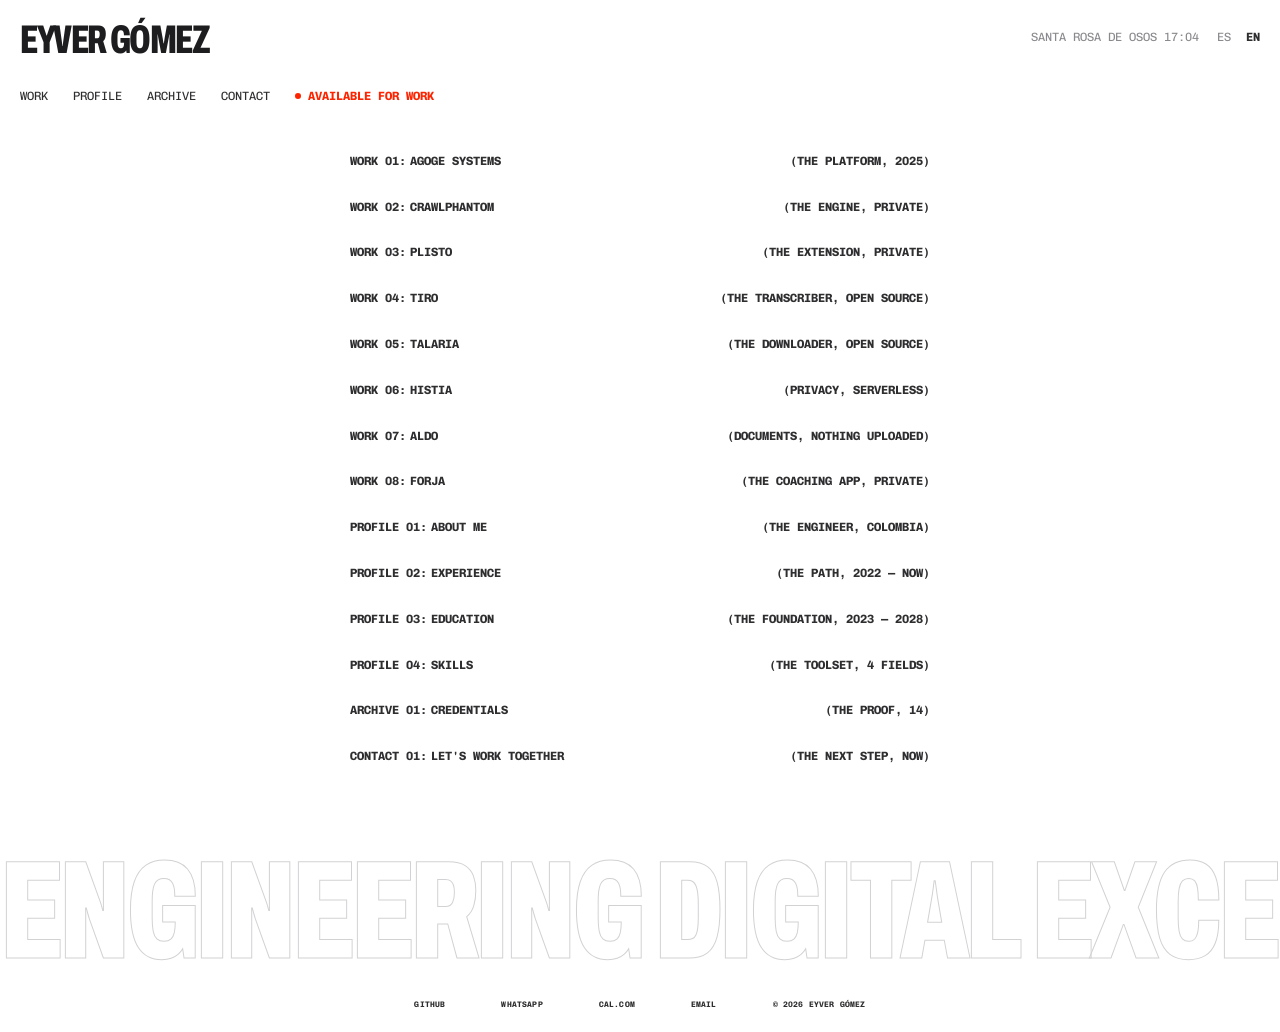
==== commit 224ce373: "Forja 2.1 en /forja/app: coaching con club, cobros y modo sin conexión; ficha con dos imágenes y nov" ====
--- a/index.html
+++ b/index.html
@@ -408,23 +408,21 @@
     <article class="item" id="forja" data-group="work">
       <button class="row" type="button" aria-expanded="false" aria-controls="p-forja">
         <span class="title"><span><span class="es">Trabajo</span><span class="en">Work</span> 08:</span><span>Forja</span></span>
-        <span class="tag"><span class="es">(El entreno, código abierto)</span><span class="en">(The training log, open source)</span></span>
+        <span class="tag"><span class="es">(El coaching, privado)</span><span class="en">(The coaching app, private)</span></span>
       </button>
       <div class="panel" id="p-forja"><div class="inner"><div class="body">
         <div class="slider"><div class="track">
-          <div class="slide"><img src="assets/forja-hub.jpg" alt="Hub de Forja con calorías, macros, pasos, sueño y TDEE real" loading="lazy" decoding="async"></div>
-          <div class="slide"><img src="assets/forja-diario.jpg" alt="Diario con peso, agua, pasos, entreno y comidas del día" loading="lazy" decoding="async"></div>
-          <div class="slide"><img src="assets/forja-entreno.jpg" alt="Entreno activo con series, RPE, cronómetro y descanso" loading="lazy" decoding="async"></div>
-          <div class="slide"><img src="assets/forja-movil.jpg" alt="Forja en el móvil con la barra inferior" loading="lazy" decoding="async"></div>
+          <div class="slide"><img src="assets/forja-hub.jpg" alt="Panel del entrenador con sus asesorados, cobros y solicitudes" loading="lazy" decoding="async"></div>
+          <div class="slide"><img src="assets/forja-movil.jpg" alt="Forja en el móvil con la barra flotante" loading="lazy" decoding="async"></div>
         </div></div>
         <div class="text">
-          <p class="es"><strong>App web · Código abierto.</strong> Registra series con peso, repeticiones y RPE, comidas con código de barras, agua, sueño, peso y medidas, y calcula tu gasto real (TDEE) con lo que comes y lo que pesas. Entras con Google o con email y tus datos aparecen en el PC, el móvil o cualquier navegador; sin señal también funciona y se sincroniza al volver la red.</p>
-          <p class="en"><strong>Web app · Open source.</strong> Logs sets with weight, reps and RPE, meals with barcode lookup, water, sleep, weight and measurements, and works out your real energy expenditure (TDEE) from what you eat and weigh. Sign in with Google or email and your data shows up on your PC, phone or any browser; it also works offline and syncs when you reconnect.</p>
-          <div class="chips"><span>React</span><span>TypeScript</span><span>Firebase</span><span>Firestore</span><span>Tailwind</span></div>
-        </div>
-        <div class="links">
-          <a class="red" href="https://eyverqt.github.io/forja/" target="_blank" rel="noopener"><span class="es">Abrir la app ↗</span><span class="en">Open the app ↗</span></a>
-          <a href="https://github.com/eyverqt/forja" target="_blank" rel="noopener"><span class="es">Repositorio ↗</span><span class="en">Repository ↗</span></a>
+          <p class="es"><strong>App web · Coaching de fuerza y nutrición.</strong> El entrenador invita a cada asesorado por correo con su plan (entrenamiento, nutrición o premium), programa sus semanas y publica las nuevas cuando quiere; el asesorado registra series, RPE, comidas y peso, y el entrenador lo ve al momento. <strong>Novedades 2.1:</strong> marca del club con logo, cobros con recordatorios y contabilidad del mes, importación de los libros de Excel del club y modo sin conexión: lo registrado se guarda en el móvil y se sube solo al volver la red.</p>
+          <p class="en"><strong>Web app · Strength and nutrition coaching.</strong> The coach invites each client by email with their plan (training, nutrition or premium), programs their weeks and publishes new ones when ready; the client logs sets, RPE, meals and bodyweight, and the coach sees it instantly. <strong>New in 2.1:</strong> club branding with logo, payment reminders and monthly accounting, import from the club's Excel workbooks, and offline mode: everything logged stays on the phone and uploads as soon as it reconnects.</p>
+          <div class="chips"><span>JavaScript</span><span>Vite</span><span>Firebase</span><span>Firestore</span><span>PWA</span></div>
+        </div>
+        <div class="links">
+          <a class="red" href="/forja/app/" target="_blank" rel="noopener"><span class="es">Abrir la app ↗</span><span class="en">Open the app ↗</span></a>
+          <a href="/contact"><span class="es">Pedir una demo</span><span class="en">Request a demo</span></a>
         </div>
       </div></div></div>
     </article>
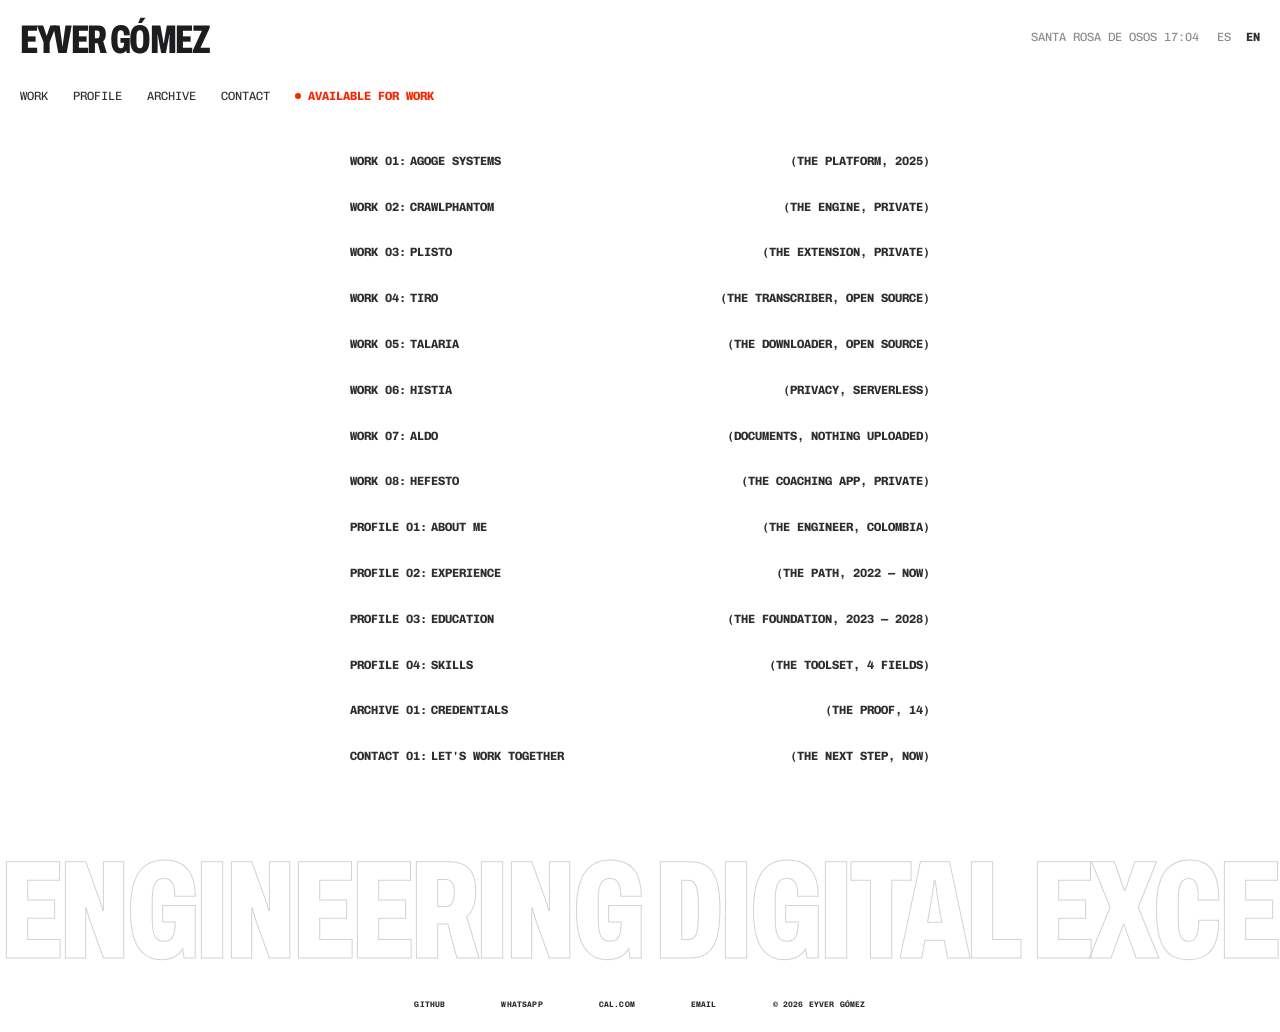
==== commit cc50902f: "Portfolio a GitHub Pages: Netlify solo redirige y Forja pasa a ser Hefesto" ====
--- a/index.html
+++ b/index.html
@@ -9,7 +9,7 @@
 <meta property="og:title" content="EYVER GÓMEZ">
 <meta property="og:description" content="Design-driven software engineer. Frontend, automation and data.">
 <meta property="og:type" content="website">
-<meta property="og:url" content="https://eyverqt.netlify.app/">
+<meta property="og:url" content="https://eyverqt.github.io/">
 <link rel="icon" href="assets/favicon.ico" sizes="any">
 <link rel="icon" type="image/png" href="assets/favicon.png">
 <link rel="apple-touch-icon" href="assets/apple-touch-icon.png">
@@ -405,23 +405,22 @@
       </div></div></div>
     </article>
 
-    <article class="item" id="forja" data-group="work">
-      <button class="row" type="button" aria-expanded="false" aria-controls="p-forja">
-        <span class="title"><span><span class="es">Trabajo</span><span class="en">Work</span> 08:</span><span>Forja</span></span>
+    <article class="item" id="hefesto" data-group="work">
+      <button class="row" type="button" aria-expanded="false" aria-controls="p-hefesto">
+        <span class="title"><span><span class="es">Trabajo</span><span class="en">Work</span> 08:</span><span>Hefesto</span></span>
         <span class="tag"><span class="es">(El coaching, privado)</span><span class="en">(The coaching app, private)</span></span>
       </button>
-      <div class="panel" id="p-forja"><div class="inner"><div class="body">
+      <div class="panel" id="p-hefesto"><div class="inner"><div class="body">
         <div class="slider"><div class="track">
-          <div class="slide"><img src="assets/forja-hub.jpg" alt="Panel del entrenador con sus asesorados, cobros y solicitudes" loading="lazy" decoding="async"></div>
-          <div class="slide"><img src="assets/forja-movil.jpg" alt="Forja en el móvil con la barra flotante" loading="lazy" decoding="async"></div>
+          <div class="slide"><img src="assets/hefesto-hub.jpg" style="object-position:top" alt="Estadísticas de un atleta en Hefesto con fuerza estimada y tonelaje" loading="lazy" decoding="async"></div>
         </div></div>
         <div class="text">
-          <p class="es"><strong>App web · Coaching de fuerza y nutrición.</strong> El entrenador invita a cada asesorado por correo con su plan (entrenamiento, nutrición o premium), programa sus semanas y publica las nuevas cuando quiere; el asesorado registra series, RPE, comidas y peso, y el entrenador lo ve al momento. <strong>Novedades 2.1:</strong> marca del club con logo, cobros con recordatorios y contabilidad del mes, importación de los libros de Excel del club y modo sin conexión: lo registrado se guarda en el móvil y se sube solo al volver la red.</p>
-          <p class="en"><strong>Web app · Strength and nutrition coaching.</strong> The coach invites each client by email with their plan (training, nutrition or premium), programs their weeks and publishes new ones when ready; the client logs sets, RPE, meals and bodyweight, and the coach sees it instantly. <strong>New in 2.1:</strong> club branding with logo, payment reminders and monthly accounting, import from the club's Excel workbooks, and offline mode: everything logged stays on the phone and uploads as soon as it reconnects.</p>
+          <p class="es"><strong>App web · Coaching de fuerza y nutrición.</strong> El entrenador programa a cada atleta, con correo o sin él, y sigue su semana en un cronograma por bloques; el asesorado registra series, RPE, comidas y peso, y envía videos recortados que llegan al chat con el contexto del ejercicio. <strong>Novedades 2.4:</strong> estilo Apple con Liquid Glass, tutoriales por sección, directorio público de entrenadores con mapa, gráficas de fuerza y tonelaje, y barra compartible para historias.</p>
+          <p class="en"><strong>Web app · Strength and nutrition coaching.</strong> The coach programs each athlete, with or without an email, and follows their week on a block timeline; the client logs sets, RPE, meals and bodyweight, and sends trimmed videos that reach the chat with the exercise context. <strong>New in 2.4:</strong> Apple-style Liquid Glass design, per-section tutorials, a public coach directory with a map, strength and tonnage charts, and a shareable loaded bar for stories.</p>
           <div class="chips"><span>JavaScript</span><span>Vite</span><span>Firebase</span><span>Firestore</span><span>PWA</span></div>
         </div>
         <div class="links">
-          <a class="red" href="/forja/app/" target="_blank" rel="noopener"><span class="es">Abrir la app ↗</span><span class="en">Open the app ↗</span></a>
+          <a class="red" href="https://hefestopro.web.app" target="_blank" rel="noopener"><span class="es">Abrir la app ↗</span><span class="en">Open the app ↗</span></a>
           <a href="/contact"><span class="es">Pedir una demo</span><span class="en">Request a demo</span></a>
         </div>
       </div></div></div>
@@ -655,7 +654,7 @@
   };
   items.forEach(it => it.querySelector('.row').addEventListener('click', () => toggle(it)));
 
-  // URL limpia: eyverqt.netlify.app/plisto (sin #). Abierto como archivo local no se toca la URL.
+  // URL limpia: eyverqt.github.io/plisto (sin #). Abierto como archivo local no se toca la URL.
   const setRoute = (id) => {
     if (location.protocol === 'file:') return;
     history.replaceState(null, '', '/' + id);
@@ -714,6 +713,7 @@
     nav.className = 'nav-btns';
     nav.innerHTML = '<button type="button" aria-label="Anterior">‹</button><span class="count"></span><button type="button" aria-label="Siguiente">›</button>';
     slider.appendChild(nav);
+    if (slides.length < 2) nav.style.display = 'none';
     const count = nav.querySelector('.count');
     const current = () => Math.round(track.scrollLeft / track.clientWidth);
     const go = i => track.scrollTo({ left: ((i + slides.length) % slides.length) * track.clientWidth });
@@ -793,7 +793,7 @@
   /* ---------- Inicio ---------- */
   const saved = store.get('lang');
   setLang(saved || ((navigator.language || 'es').toLowerCase().startsWith('es') ? 'es' : 'en'));
-  // Enlaces antiguos con # (eyverqt.netlify.app/#plisto) pasan a la ruta limpia
+  // Enlaces antiguos con # (eyverqt.github.io/#plisto) pasan a la ruta limpia
   const start = location.hash ? location.hash.slice(1) : routeId();
   if (start) { openById(start); if (location.hash) setRoute(document.getElementById(start)?.classList.contains('item') ? start : ''); }
 })();
